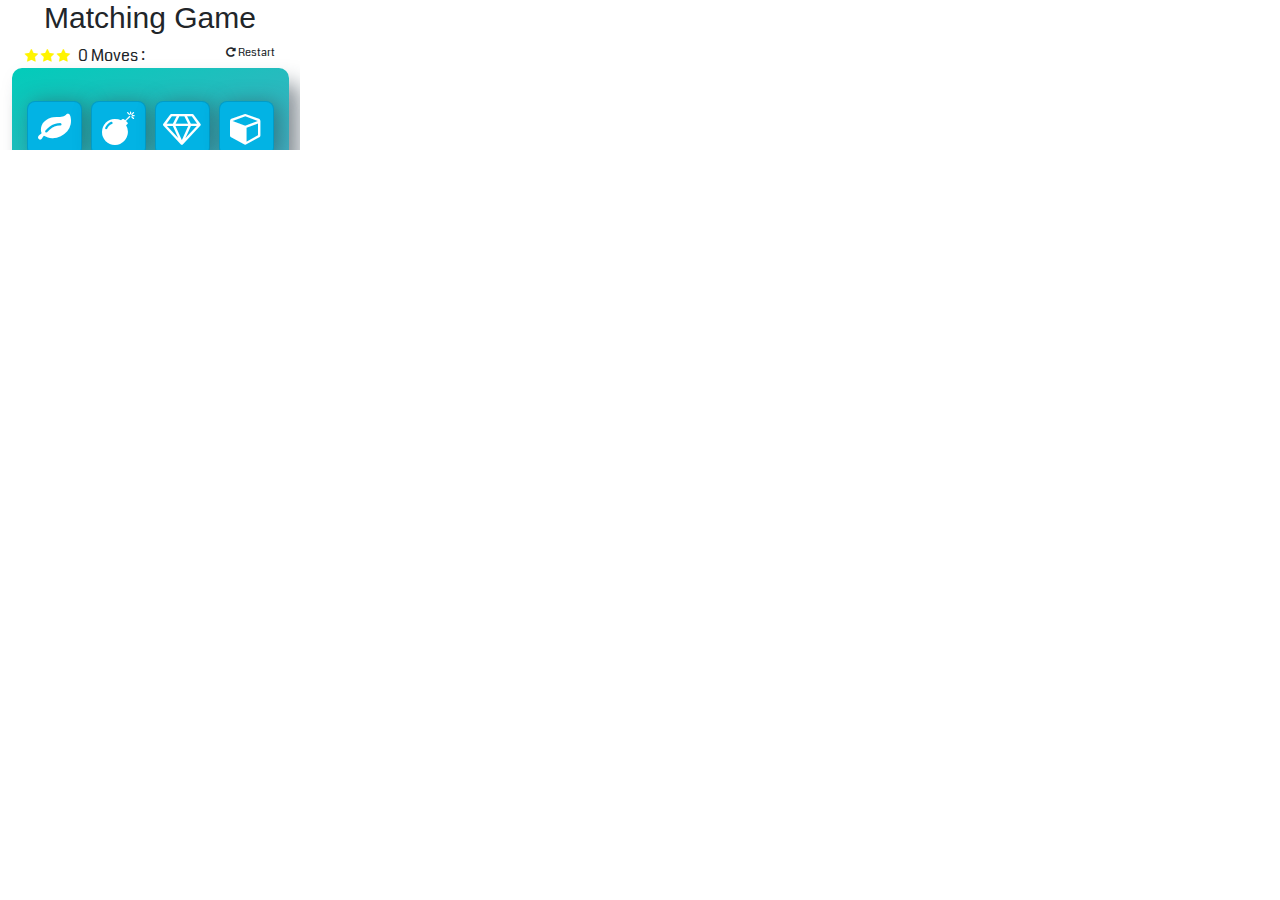
==== index.html @ 71a32111 "Update index.html" ====
<!doctype html>
<html>
	<head>
		<title>
			SoulAnimedoM
		</title>
		<style>
			*{
				margin: 0px;
				padding: 0px;
			}
		</style>
	</head>

<body>
	<iframe frameborder="0" src="Matching Game/index.html" scrolling="no" frameborder="0" allowtransparency="true">
	</iframe>
		
	
	<!--
	<span style=" text-align: center; text-decoration: note; ">ချိတ်ပိတ်ထားသော ရာဇပုလ္လင်<br/>
Throne of Seal<br/>
အပိုင်း (၂၄)<br/>
Translation-Meus Es Tu ( အီဖေကိုယ် )<br/>
Encoder - Cloud<br/>
SoulAnimedom Pageမှဘာာပြန်တင်ဆက်သည်<br/>

	<a href="https://mega.nz/file/m9MA1LgL#0g8Db7tUYvyzXQr1i-Vxmcbupc-36CkLzobUlfcit7c">Mega</a></span>
	-->
	

</body>
</html>
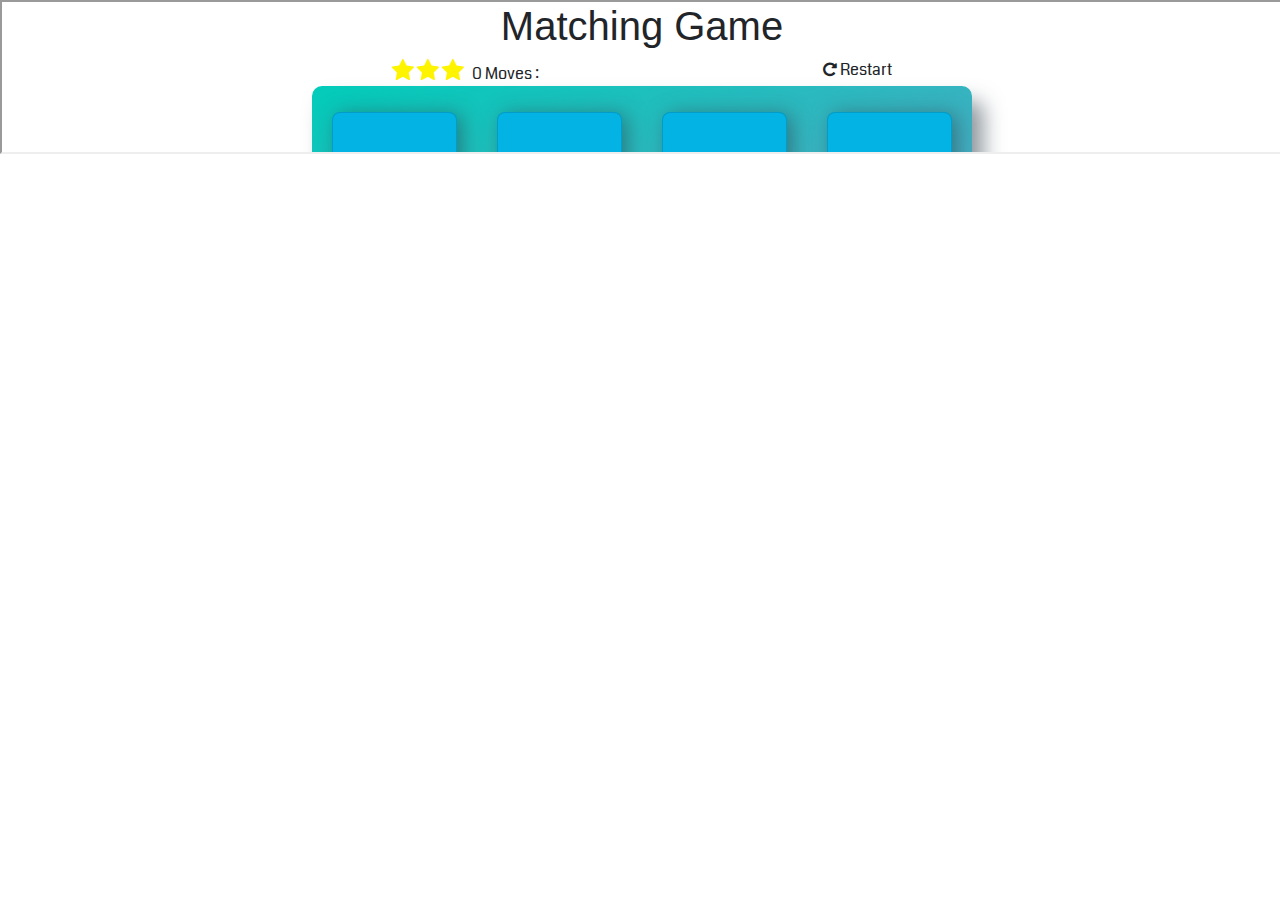
==== commit 7d492275: "Update index.html" ====
--- a/index.html
+++ b/index.html
@@ -2,18 +2,24 @@
 <html>
 	<head>
 		<title>
-			SoulAnimedoM
+			Matching Game
 		</title>
 		<style>
 			*{
 				margin: 0px;
 				padding: 0px;
 			}
+			iframe
+			{
+				width: 100%;
+				height: 100%;
+				background-color: #333;
+			}
 		</style>
 	</head>
 
 <body>
-	<iframe frameborder="0" src="Matching Game/index.html" scrolling="no" frameborder="0" allowtransparency="true">
+	<iframe src="Matching Game/index.html" scrolling="no" >
 	</iframe>
 		
 	
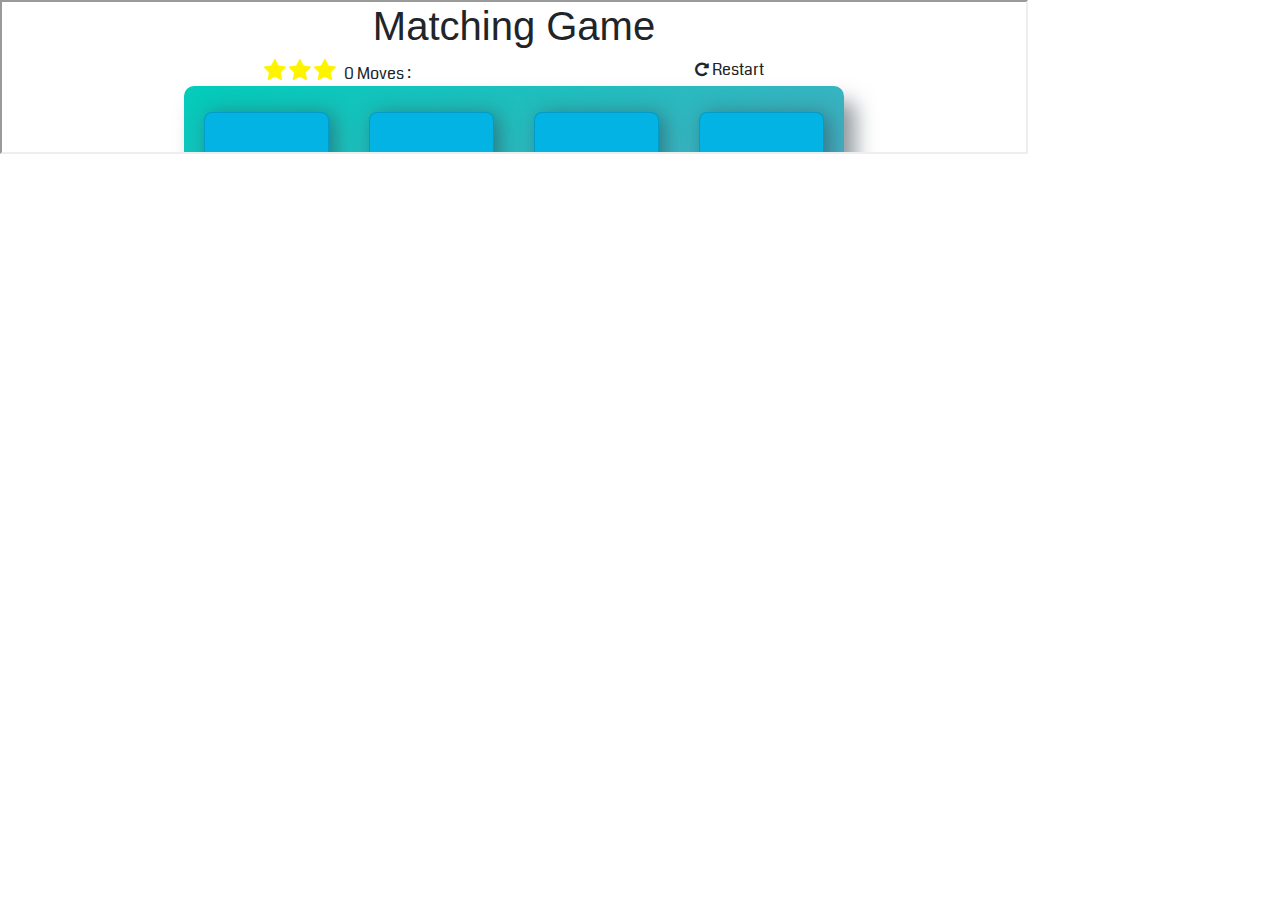
==== commit c89a8de9: "Update index.html" ====
--- a/index.html
+++ b/index.html
@@ -9,10 +9,16 @@
 				margin: 0px;
 				padding: 0px;
 			}
-			iframe
+			body
 			{
 				width: 100%;
 				height: 100%;
+			}
+			iframe
+			{
+				width: 80%;
+				height: 80%;
+				margin: 0px auto;
 				background-color: #333;
 			}
 		</style>
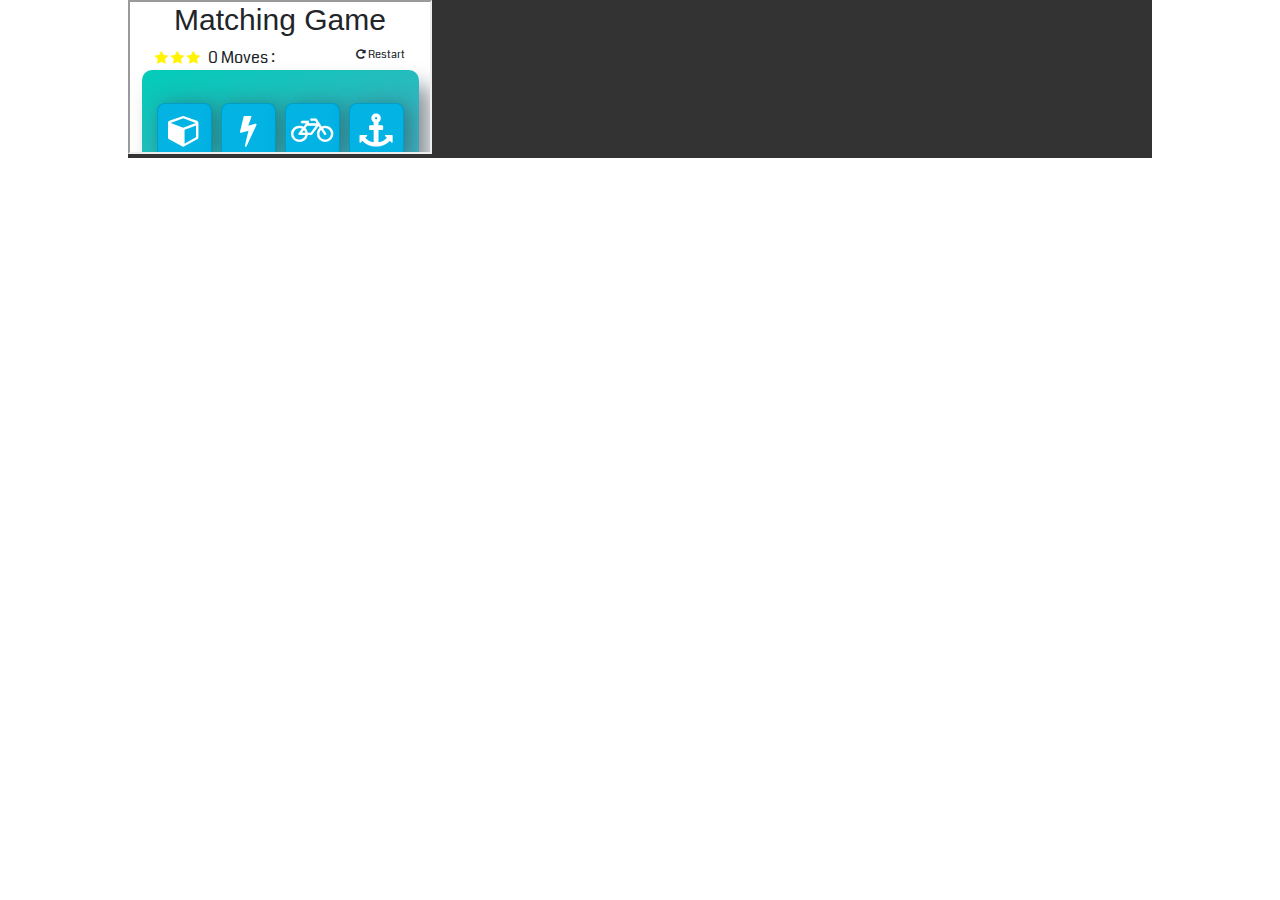
==== commit 3c9cfecd: "Update index.html" ====
--- a/index.html
+++ b/index.html
@@ -14,7 +14,7 @@
 				width: 100%;
 				height: 100%;
 			}
-			iframe
+			#myframe
 			{
 				width: 80%;
 				height: 80%;
@@ -25,8 +25,10 @@
 	</head>
 
 <body>
+	<div id="myframe">
 	<iframe src="Matching Game/index.html" scrolling="no" >
 	</iframe>
+	</div>
 		
 	
 	<!--
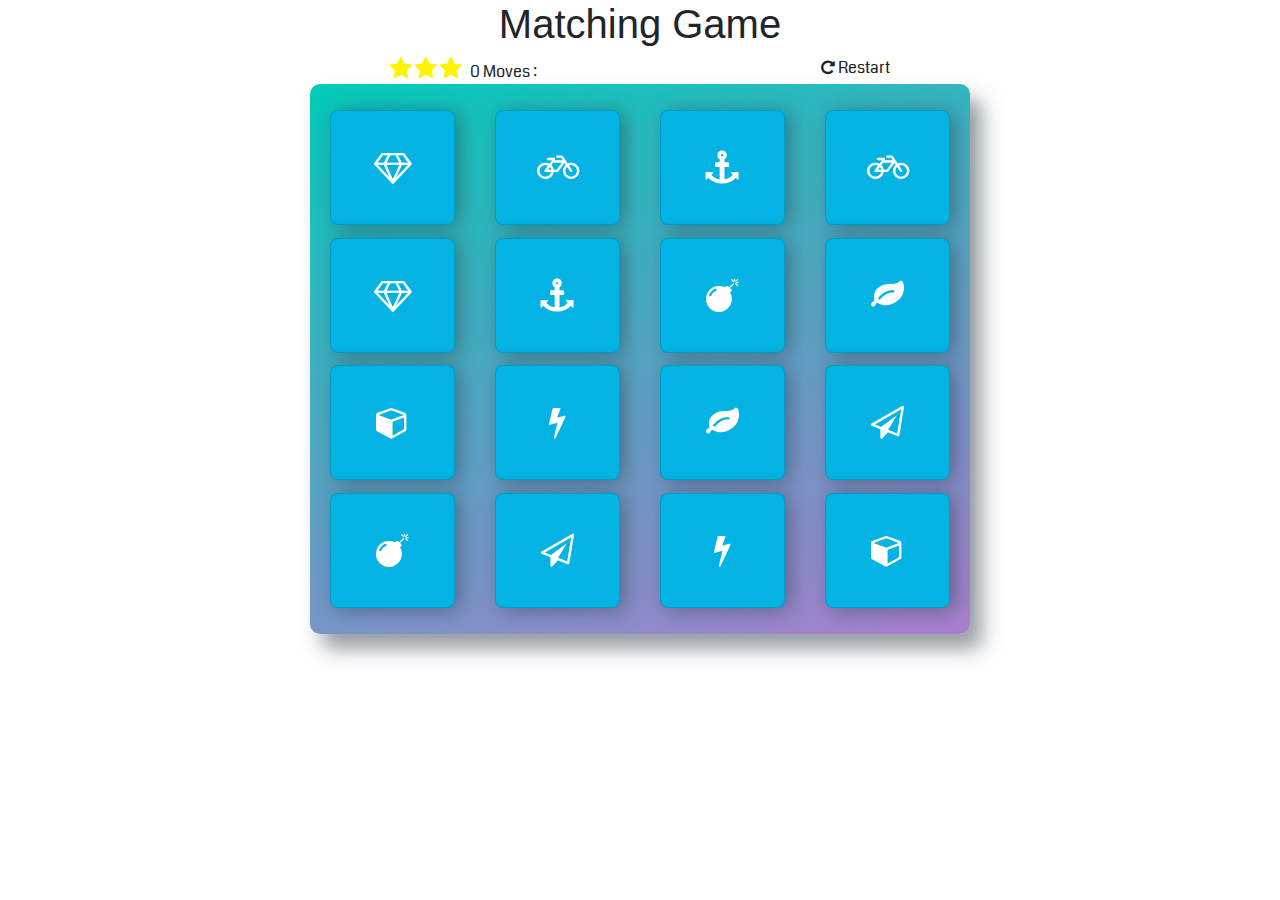
==== commit 0b674010: "Update index.html" ====
--- a/index.html
+++ b/index.html
@@ -26,7 +26,7 @@
 
 <body>
 	<div id="myframe">
-	<iframe src="Matching Game/index.html" scrolling="no" >
+	<iframe src="Matching Game/index.html" scrolling="no" style="position:absolute;top:0;left:0;width:100%;height:100%;" frameborder="0" allowfullscreen>
 	</iframe>
 	</div>
 		
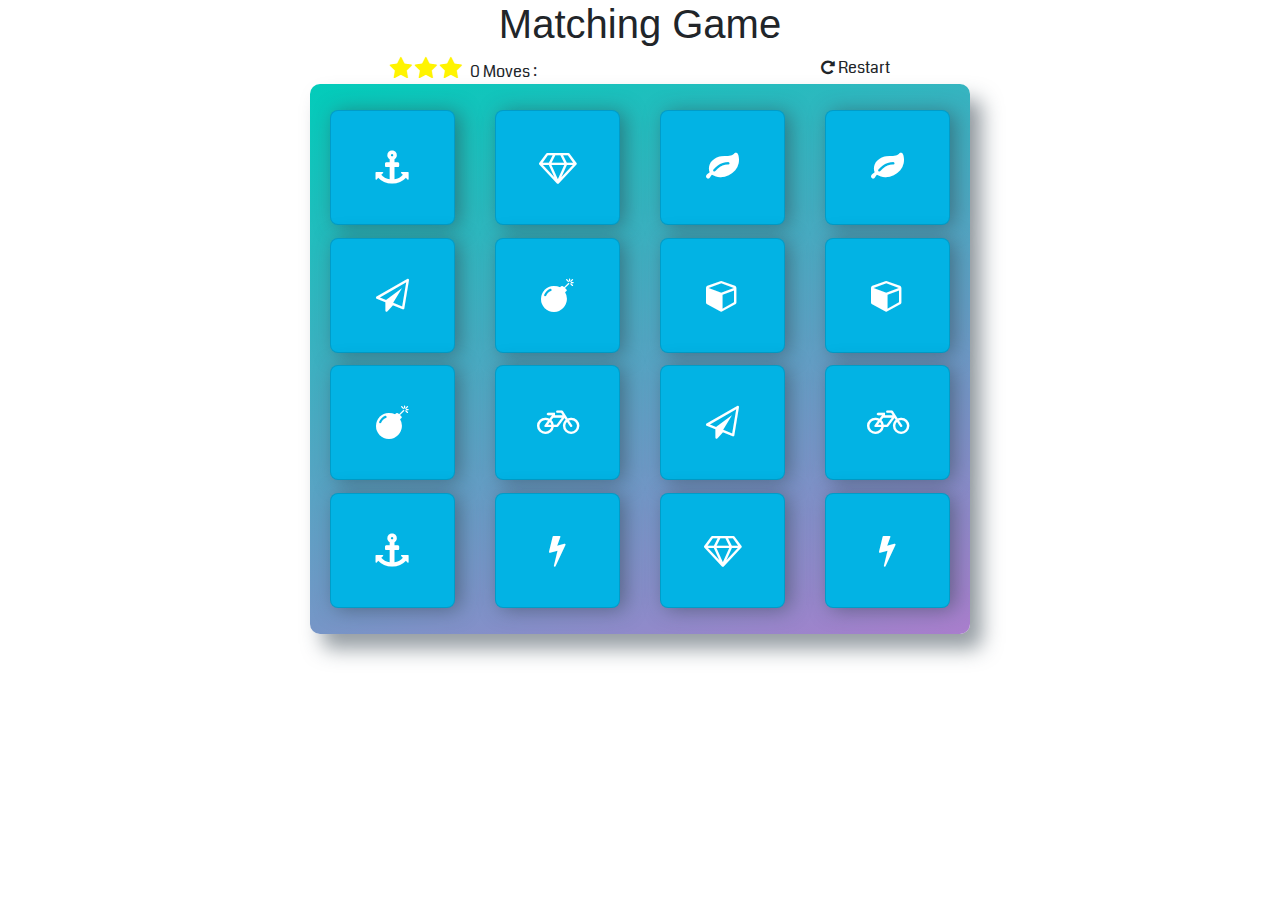
==== commit 7834f6ee: "Update index.html" ====
--- a/index.html
+++ b/index.html
@@ -1,6 +1,7 @@
 <!doctype html>
 <html>
 	<head>
+	<meta name="viewport" content="width=device-width, initial-scale=1.0">
 		<title>
 			Matching Game
 		</title>
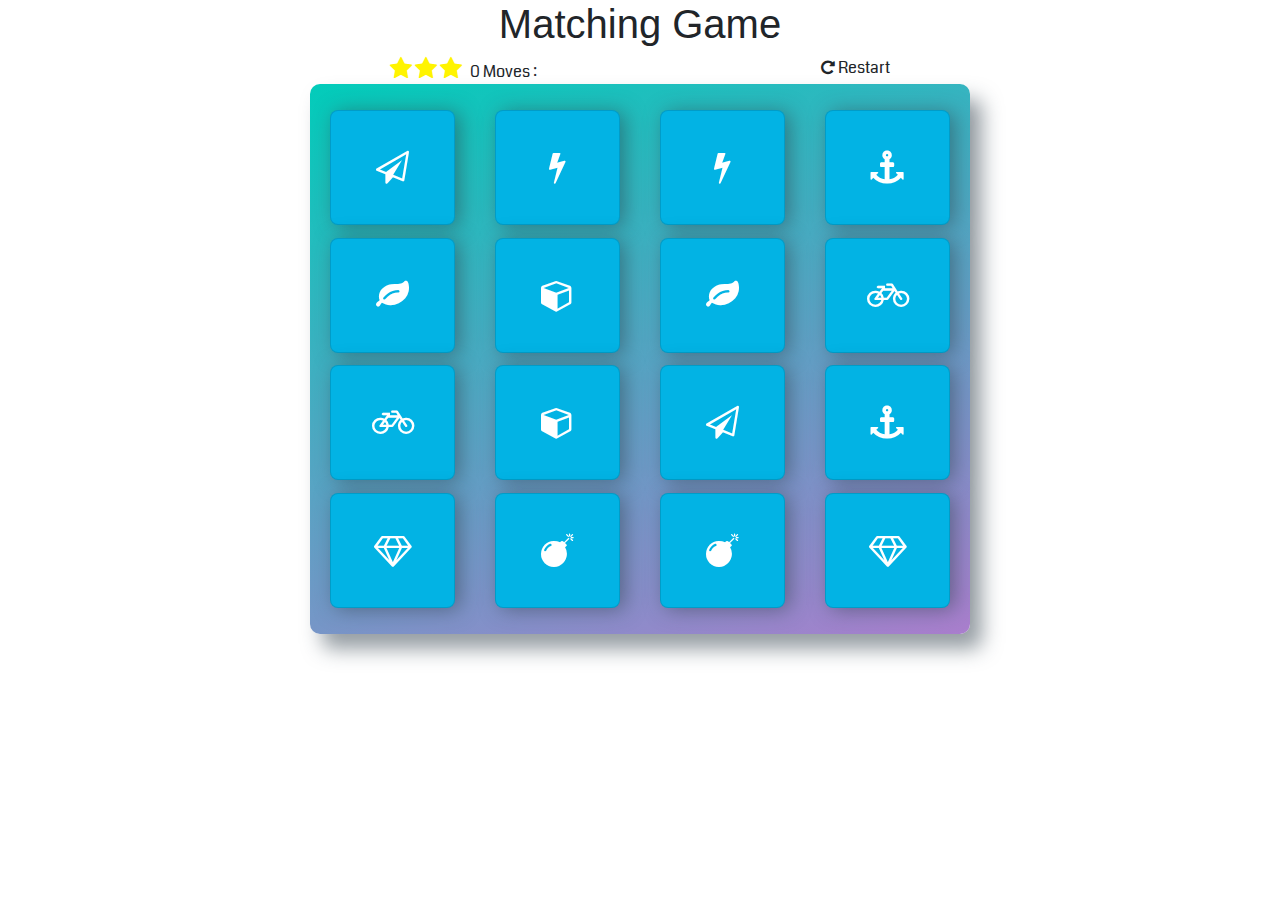
==== commit 816dfa9f: "Update index.html" ====
--- a/index.html
+++ b/index.html
@@ -2,6 +2,8 @@
 <html>
 	<head>
 	<meta name="viewport" content="width=device-width, initial-scale=1.0">
+	<link rel="stylesheet" href="https://pyscript.net/latest/pyscript.css" />
+	<script defer src="https://pyscript.net/latest/pyscript.js"></script>
 		<title>
 			Matching Game
 		</title>
@@ -30,7 +32,11 @@
 	<iframe src="Matching Game/index.html" scrolling="no" style="position:absolute;top:0;left:0;width:100%;height:100%;" frameborder="0" allowfullscreen>
 	</iframe>
 	</div>
-		
+	<py-script>
+		def on_fun():
+		print('easy play game')
+		on_fun()
+	</py-script>
 	
 	<!--
 	<span style=" text-align: center; text-decoration: note; ">ချိတ်ပိတ်ထားသော ရာဇပုလ္လင်<br/>
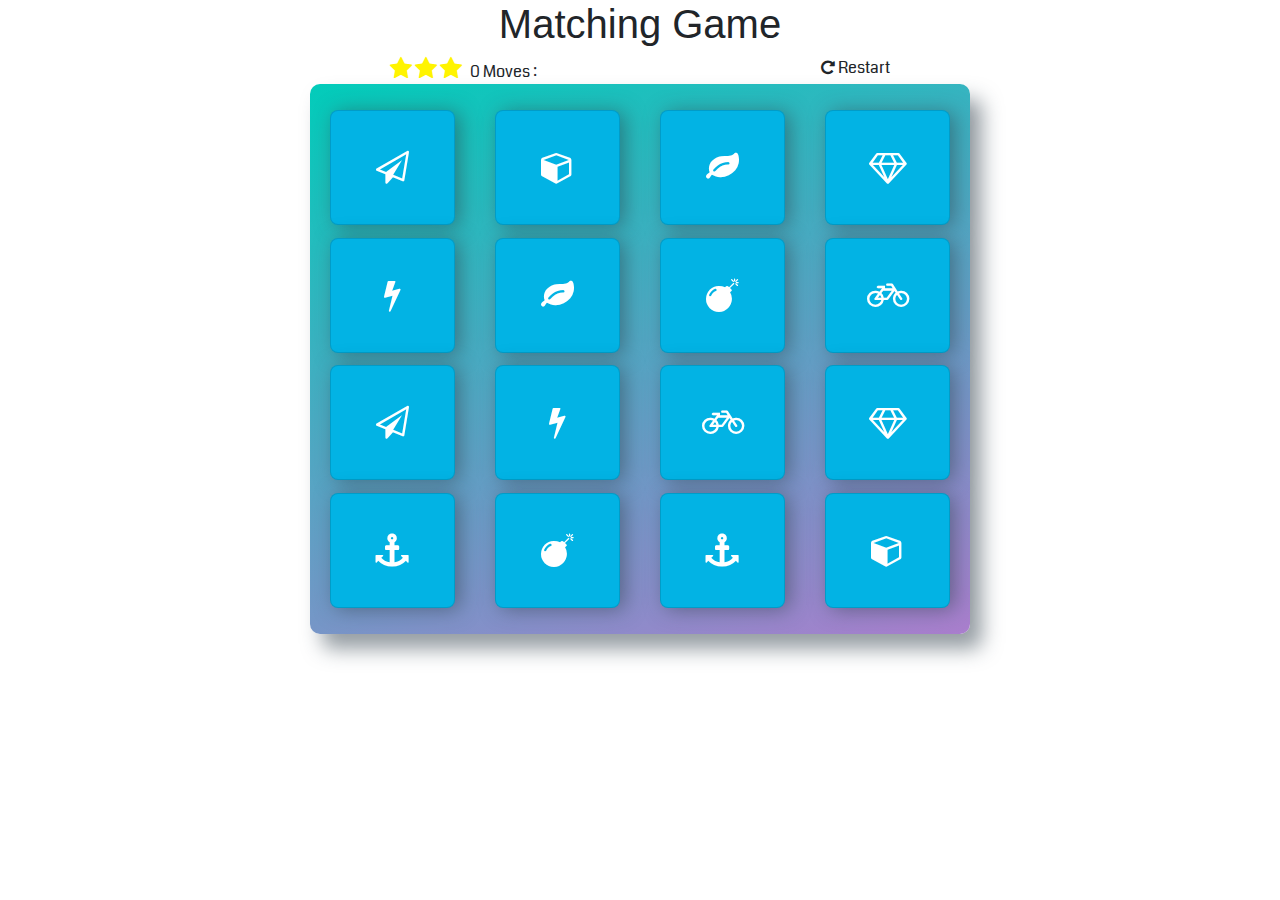
==== commit 64b6557e: "Update index.html" ====
--- a/index.html
+++ b/index.html
@@ -33,9 +33,7 @@
 	</iframe>
 	</div>
 	<py-script>
-		def on_fun():
 		print('easy play game')
-		on_fun()
 	</py-script>
 	
 	<!--
